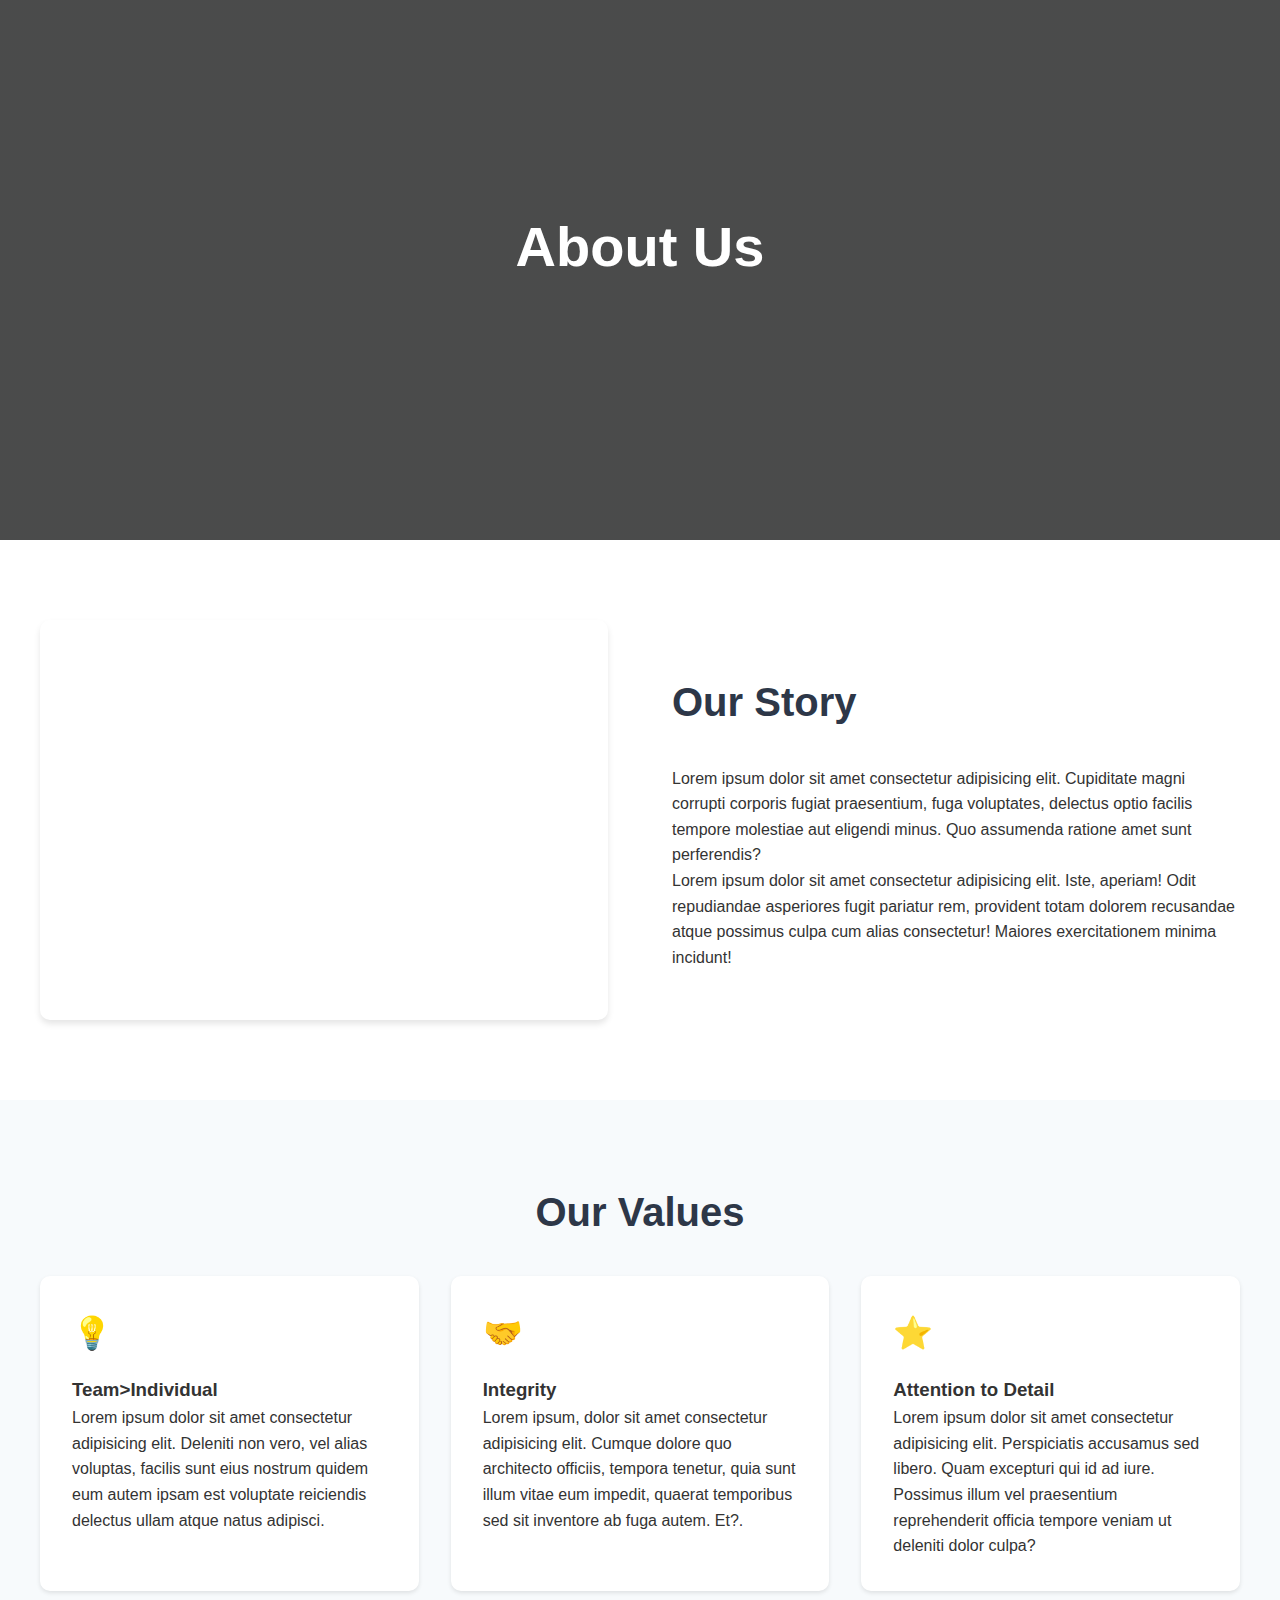
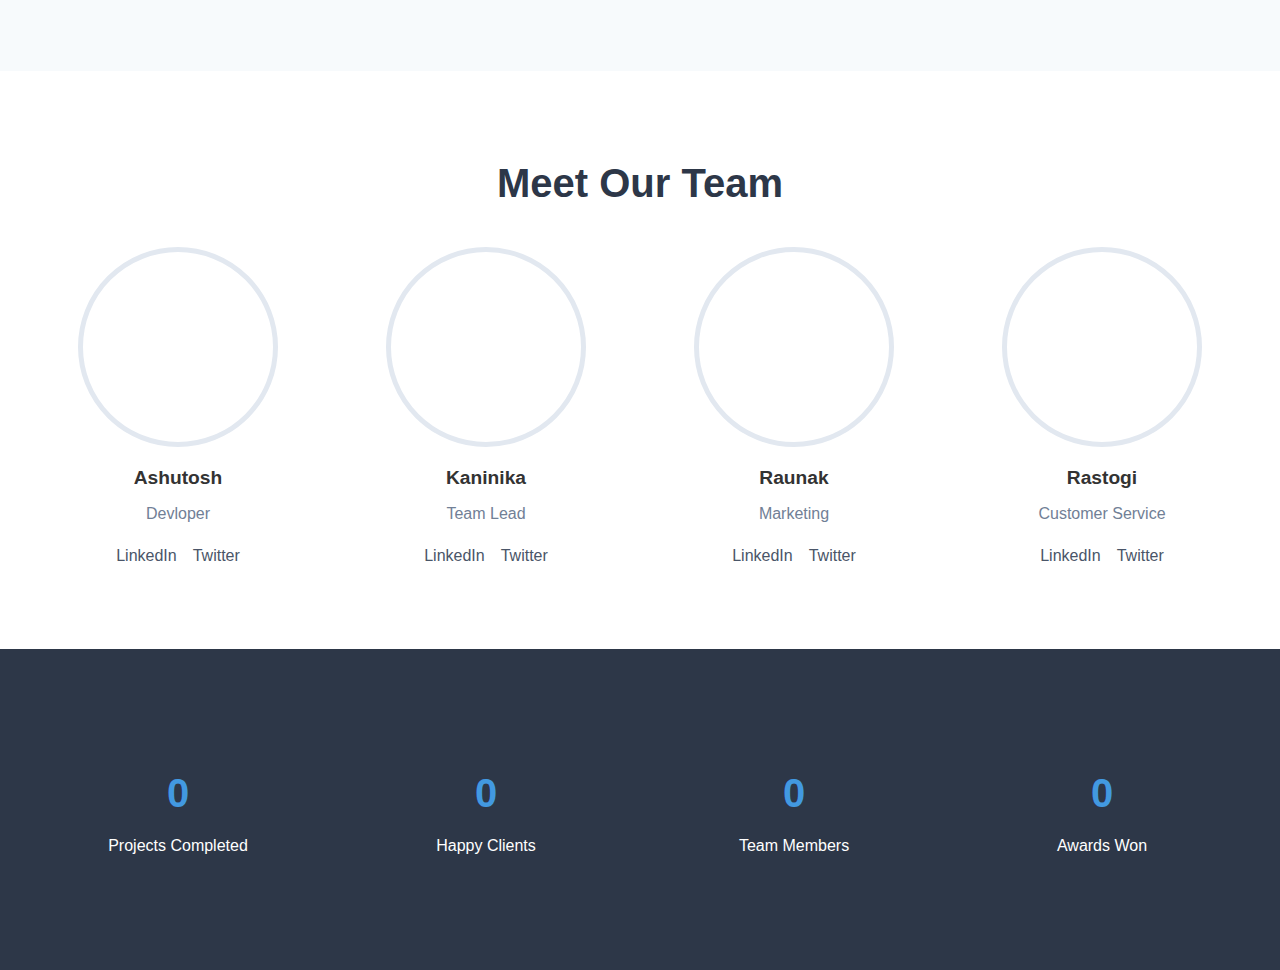
==== about.html @ 20855d67 "updated code" ====
<html lang="en">
<head>
    <meta charset="UTF-8">
    <meta name="viewport" content="width=device-width, initial-scale=1.0">
    <title>About Us</title>
    <style>
        * {
            margin: 0;
            padding: 0;
            box-sizing: border-box;
            font-family: 'Arial', sans-serif;
        }

        body {
            line-height: 1.6;
            color: #333;
            background-color: #f9fafb;
        }

        .hero {
            background: linear-gradient(rgba(0, 0, 0, 0.7), rgba(0, 0, 0, 0.7)),
                        url('/api/placeholder/1920/600');
            background-size: cover;
            background-position: center;
            height: 60vh;
            display: flex;
            align-items: center;
            justify-content: center;
            text-align: center;
            color: white;
            padding: 2rem;
        }

        .hero-content h1 {
            font-size: 3.5rem;
            margin-bottom: 1rem;
            animation: fadeInUp 1s ease;
        }

        .hero-content p {
            font-size: 1.2rem;
            max-width: 600px;
            margin: 0 auto;
            animation: fadeInUp 1s ease 0.2s;
            opacity: 0;
            animation-fill-mode: forwards;
        }

        .section {
            padding: 5rem 2rem;
        }

        .container {
            max-width: 1200px;
            margin: 0 auto;
        }

        .story-section {
            background: white;
        }

        .story-grid {
            display: grid;
            grid-template-columns: 1fr 1fr;
            gap: 4rem;
            align-items: center;
        }

        .story-image {
            width: 100%;
            height: 400px;
            background: url('/api/placeholder/600/400');
            background-size: cover;
            border-radius: 10px;
            box-shadow: 0 4px 6px rgba(0, 0, 0, 0.1);
        }

        .section-title {
            font-size: 2.5rem;
            margin-bottom: 2rem;
            color: #2d3748;
        }

        .values-section {
            background-color: #f7fafc;
        }

        .values-grid {
            display: grid;
            grid-template-columns: repeat(auto-fit, minmax(250px, 1fr));
            gap: 2rem;
        }

        .value-card {
            background: white;
            padding: 2rem;
            border-radius: 10px;
            box-shadow: 0 2px 4px rgba(0, 0, 0, 0.1);
            transition: transform 0.3s ease;
        }

        .value-card:hover {
            transform: translateY(-5px);
        }

        .value-icon {
            font-size: 2rem;
            margin-bottom: 1rem;
            color: #4299e1;
        }

        .team-section {
            background: white;
        }

        .team-grid {
            display: grid;
            grid-template-columns: repeat(auto-fit, minmax(250px, 1fr));
            gap: 2rem;
        }

        .team-member {
            text-align: center;
            transition: transform 0.3s ease;
        }

        .team-member:hover {
            transform: translateY(-5px);
        }

        .member-image {
            width: 200px;
            height: 200px;
            border-radius: 50%;
            margin: 0 auto 1rem;
            background: url('/api/placeholder/200/200');
            background-size: cover;
            border: 5px solid #e2e8f0;
        }

        .member-name {
            font-size: 1.2rem;
            font-weight: bold;
            margin-bottom: 0.5rem;
        }

        .member-role {
            color: #718096;
            margin-bottom: 1rem;
        }

        .social-links {
            display: flex;
            justify-content: center;
            gap: 1rem;
        }

        .social-link {
            color: #4a5568;
            text-decoration: none;
            transition: color 0.3s ease;
        }

        .social-link:hover {
            color: #4299e1;
        }

        .stats-section {
            background-color: #2d3748;
            color: white;
            text-align: center;
        }

        .stats-grid {
            display: grid;
            grid-template-columns: repeat(auto-fit, minmax(200px, 1fr));
            gap: 2rem;
        }

        .stat-item {
            padding: 2rem;
        }

        .stat-number {
            font-size: 2.5rem;
            font-weight: bold;
            margin-bottom: 0.5rem;
            color: #4299e1;
        }

        @keyframes fadeInUp {
            from {
                opacity: 0;
                transform: translateY(20px);
            }
            to {
                opacity: 1;
                transform: translateY(0);
            }
        }

        @media (max-width: 768px) {
            .story-grid {
                grid-template-columns: 1fr;
            }

            .hero-content h1 {
                font-size: 2.5rem;
            }

            .section {
                padding: 3rem 1rem;
            }
        }
    </style>
</head>
<body>
    <section class="hero">
        <div class="hero-content">
            <h1>About Us</h1>
            <p>Enhancing India's Sports Potential</p>
        </div>
    </section>

    <section class="section story-section">
        <div class="container story-grid">
            <div class="story-image"></div>
            <div class="story-content">
                <h2 class="section-title">Our Story</h2>
                <p>Lorem ipsum dolor sit amet consectetur adipisicing elit. Cupiditate magni corrupti corporis fugiat praesentium, fuga voluptates, delectus optio facilis tempore molestiae aut eligendi minus. Quo assumenda ratione amet sunt perferendis?</p>
                <p>Lorem ipsum dolor sit amet consectetur adipisicing elit. Iste, aperiam! Odit repudiandae asperiores fugit pariatur rem, provident totam dolorem recusandae atque possimus culpa cum alias consectetur! Maiores exercitationem minima incidunt!</p>
            </div>
        </div>
    </section>

    <section class="section values-section">
        <div class="container">
            <h2 class="section-title" style="text-align: center;">Our Values</h2>
            <div class="values-grid">
                <div class="value-card">
                    <div class="value-icon">💡</div>
                    <h3>Team>Individual</h3>
                    <p>Lorem ipsum dolor sit amet consectetur adipisicing elit. Deleniti non vero, vel alias voluptas, facilis sunt eius nostrum quidem eum autem ipsam est voluptate reiciendis delectus ullam atque natus adipisci.</p>
                </div>
                <div class="value-card">
                    <div class="value-icon">🤝</div>
                    <h3>Integrity</h3>
                    <p>Lorem ipsum, dolor sit amet consectetur adipisicing elit. Cumque dolore quo architecto officiis, tempora tenetur, quia sunt illum vitae eum impedit, quaerat temporibus sed sit inventore ab fuga autem. Et?.</p>
                </div>
                <div class="value-card">
                    <div class="value-icon">⭐</div>
                    <h3>Attention to Detail</h3>
                    <p>Lorem ipsum dolor sit amet consectetur adipisicing elit. Perspiciatis accusamus sed libero. Quam excepturi qui id ad iure. Possimus illum vel praesentium reprehenderit officia tempore veniam ut deleniti dolor culpa?</p>
                </div>
            </div>
        </div>
    </section>

    <section class="section team-section">
        <div class="container">
            <h2 class="section-title" style="text-align: center;">Meet Our Team</h2>
            <div class="team-grid">
                <div class="team-member">
                    <div class="member-image"></div>
                    <h3 class="member-name">Ashutosh</h3>
                    <p class="member-role">Devloper</p>
                    <div class="social-links">
                        <a href="#" class="social-link">LinkedIn</a>
                        <a href="#" class="social-link">Twitter</a>
                    </div>
                </div>
                <div class="team-member">
                    <div class="member-image"></div>
                    <h3 class="member-name">Kaninika</h3>
                    <p class="member-role">Team Lead</p>
                    <div class="social-links">
                        <a href="#" class="social-link">LinkedIn</a>
                        <a href="#" class="social-link">Twitter</a>
                    </div>
                </div>
                <div class="team-member">
                    <div class="member-image"></div>
                    <h3 class="member-name">Raunak</h3>
                    <p class="member-role">Marketing</p>
                    <div class="social-links">
                        <a href="#" class="social-link">LinkedIn</a>
                        <a href="#" class="social-link">Twitter</a>
                    </div>
                </div>
                <div class="team-member">
                    <div class="member-image"></div>
                    <h3 class="member-name">Rastogi</h3>
                    <p class="member-role">Customer Service</p>
                    <div class="social-links">
                        <a href="#" class="social-link">LinkedIn</a>
                        <a href="#" class="social-link">Twitter</a>
                    </div>
                </div>
            </div>
        </div>
    </section>

    <section class="section stats-section">
        <div class="container">
            <div class="stats-grid">
                <div class="stat-item">
                    <div class="stat-number" id="projectsCount">0</div>
                    <p>Projects Completed</p>
                </div>
                <div class="stat-item">
                    <div class="stat-number" id="clientsCount">0</div>
                    <p>Happy Clients</p>
                </div>
                <div class="stat-item">
                    <div class="stat-number" id="teamCount">0</div>
                    <p>Team Members</p>
                </div>
                <div class="stat-item">
                    <div class="stat-number" id="awardsCount">0</div>
                    <p>Awards Won</p>
                </div>
            </div>
        </div>
    </section>

    <script>
        // Animate numbers when in viewport
        function animateValue(id, start, end, duration) {
            const obj = document.getElementById(id);
            let startTimestamp = null;
            
            const step = (timestamp) => {
                if (!startTimestamp) startTimestamp = timestamp;
                const progress = Math.min((timestamp - startTimestamp) / duration, 1);
                obj.innerHTML = Math.floor(progress * (end - start) + start);
                if (progress < 1) {
                    window.requestAnimationFrame(step);
                }
            };
            
            window.requestAnimationFrame(step);
        }

        // Intersection Observer for stats animation
        const observer = new IntersectionObserver((entries) => {
            entries.forEach(entry => {
                if (entry.isIntersecting) {
                    animateValue('projectsCount', 0, 500, 2000);
                    animateValue('clientsCount', 0, 200, 2000);
                    animateValue('teamCount', 0, 50, 2000);
                    animateValue('awardsCount', 0, 25, 2000);
                    observer.unobserve(entry.target);
                }
            });
        }, { threshold: 0.5 });

        observer.observe(document.querySelector('.stats-section'));
    </script>
</body>
</html>
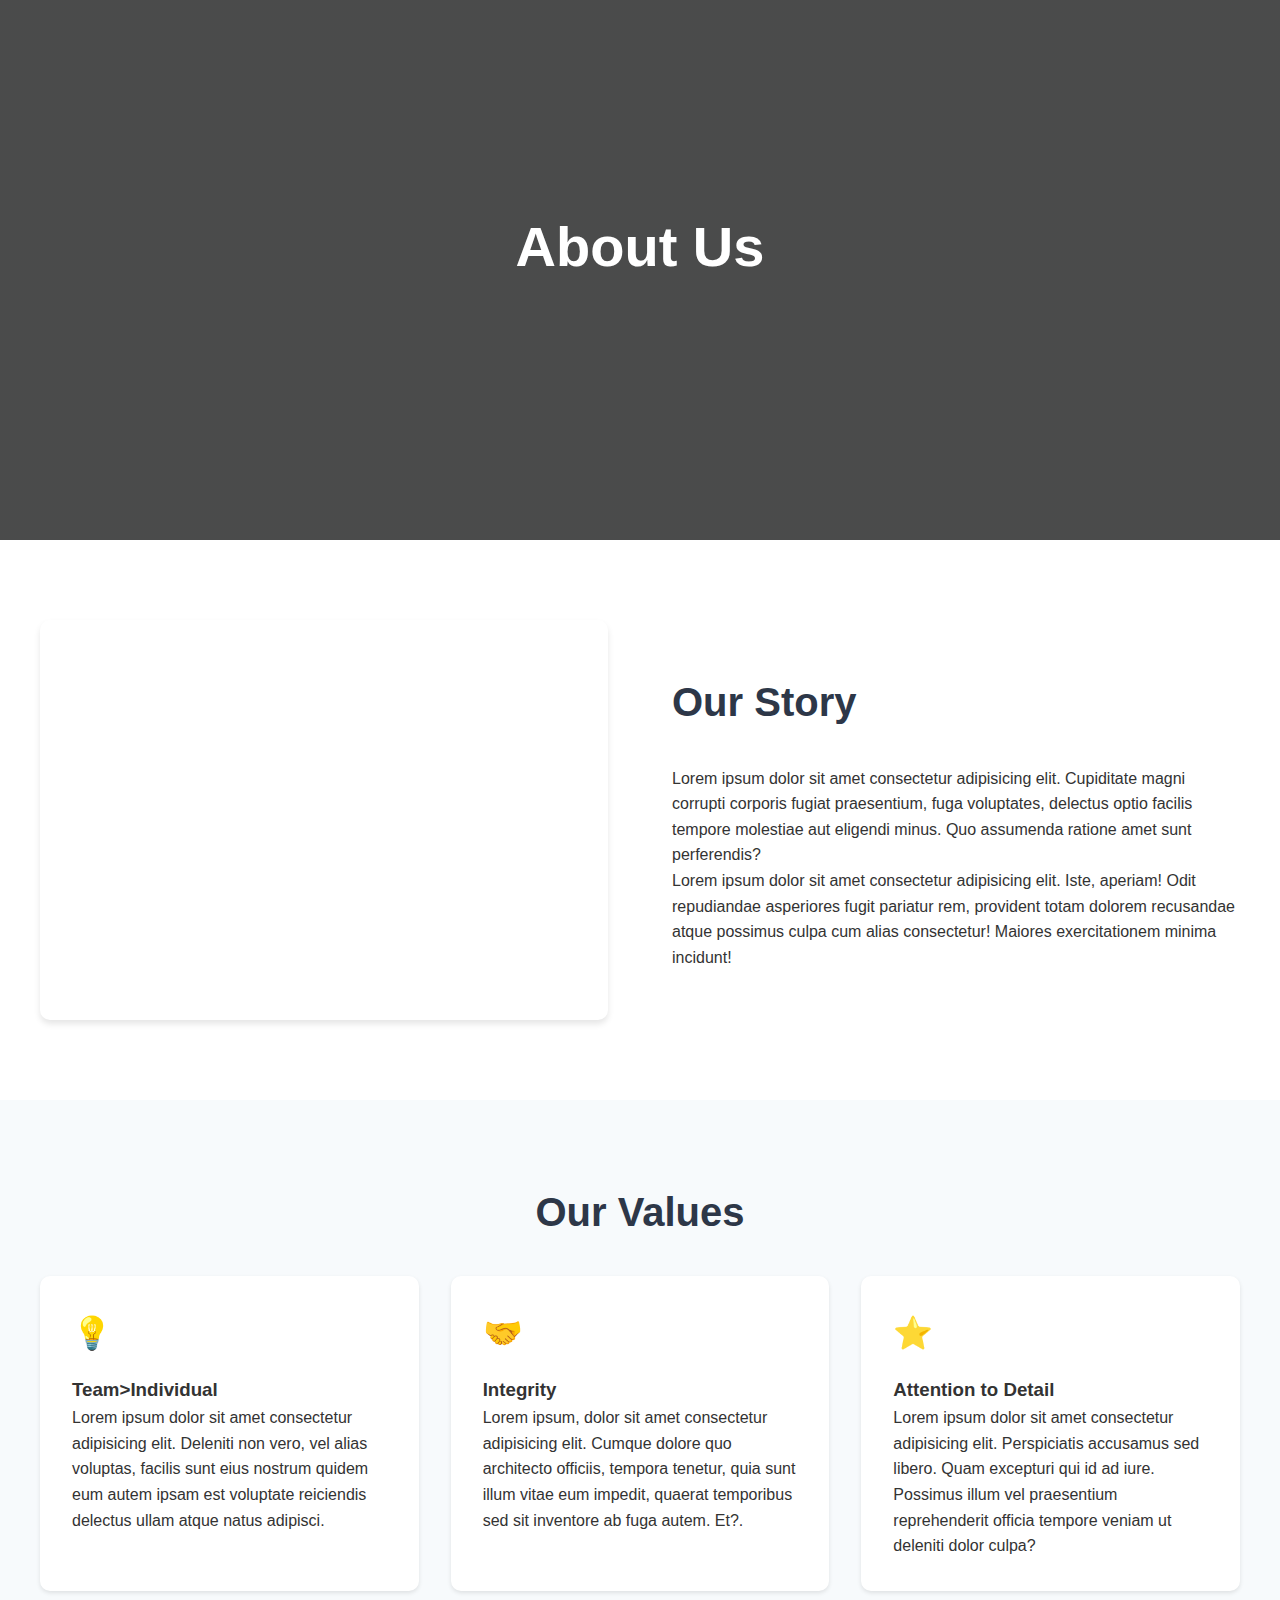
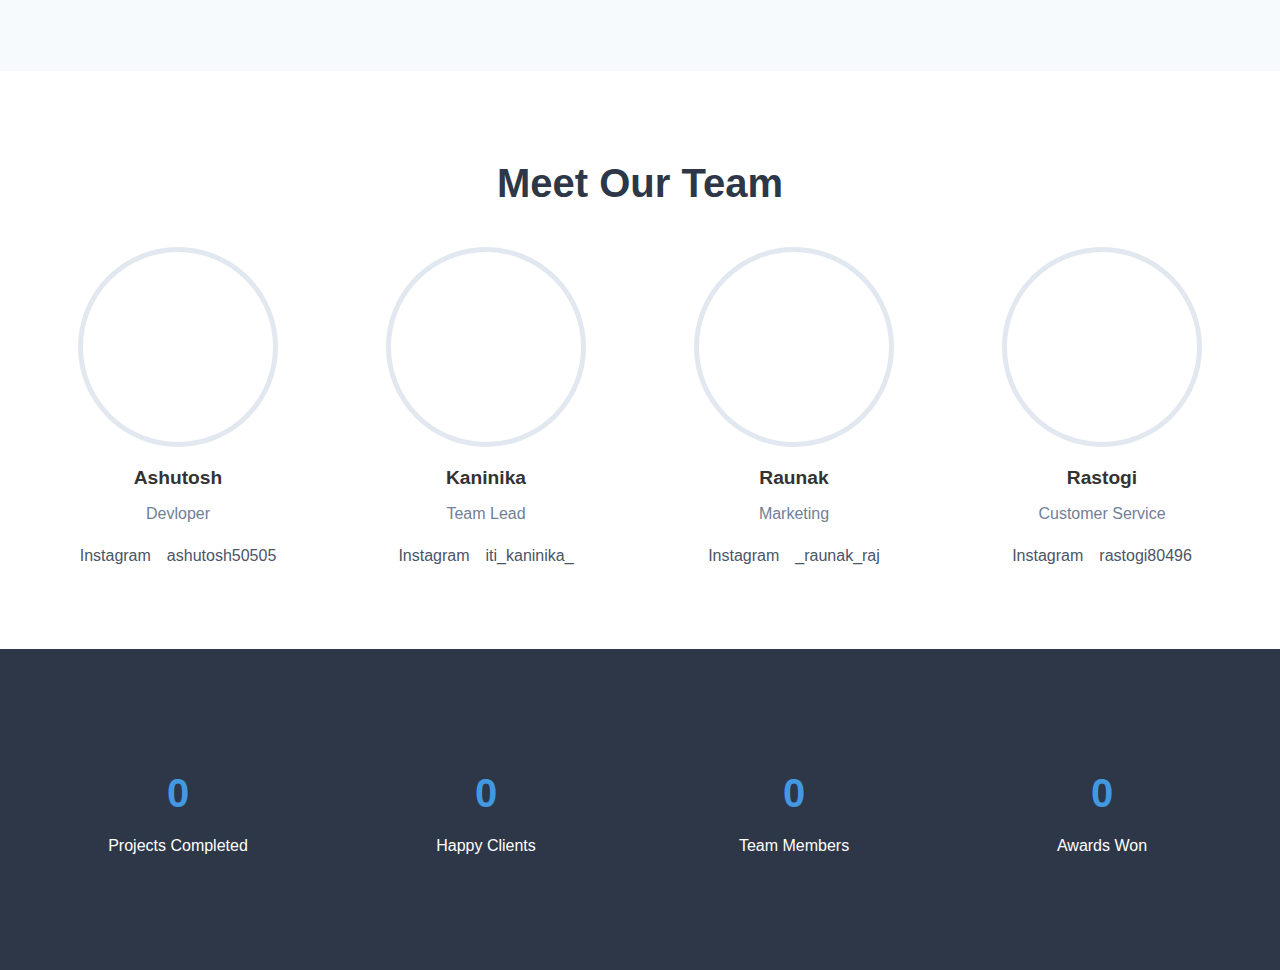
==== commit d2774453: "updated-1" ====
--- a/about.html
+++ b/about.html
@@ -265,8 +265,8 @@
                     <h3 class="member-name">Ashutosh</h3>
                     <p class="member-role">Devloper</p>
                     <div class="social-links">
-                        <a href="#" class="social-link">LinkedIn</a>
-                        <a href="#" class="social-link">Twitter</a>
+                        <a href="#" class="social-link">Instagram</a>
+                        <a href="https://www.instagram.com/ashutosh50505?igsh=eGV4NXp1NWt3NWFn" class="social-link">ashutosh50505</a>
                     </div>
                 </div>
                 <div class="team-member">
@@ -274,8 +274,8 @@
                     <h3 class="member-name">Kaninika</h3>
                     <p class="member-role">Team Lead</p>
                     <div class="social-links">
-                        <a href="#" class="social-link">LinkedIn</a>
-                        <a href="#" class="social-link">Twitter</a>
+                        <a href="#" class="social-link">Instagram</a>
+                        <a href="https://www.instagram.com/iti_kaninika_?igsh=MWswMm5ueGJlejlr" class="social-link">iti_kaninika_</a>
                     </div>
                 </div>
                 <div class="team-member">
@@ -283,8 +283,8 @@
                     <h3 class="member-name">Raunak</h3>
                     <p class="member-role">Marketing</p>
                     <div class="social-links">
-                        <a href="#" class="social-link">LinkedIn</a>
-                        <a href="#" class="social-link">Twitter</a>
+                        <a href="#" class="social-link">Instagram</a>
+                        <a href="https://www.instagram.com/_raunak_raj?igsh=MW9sNGp1bDI0NnR1dg==" class="social-link">_raunak_raj</a>
                     </div>
                 </div>
                 <div class="team-member">
@@ -292,8 +292,8 @@
                     <h3 class="member-name">Rastogi</h3>
                     <p class="member-role">Customer Service</p>
                     <div class="social-links">
-                        <a href="#" class="social-link">LinkedIn</a>
-                        <a href="#" class="social-link">Twitter</a>
+                        <a href="#" class="social-link">Instagram</a>
+                        <a href="https://www.instagram.com/rastogi80496/?next=%2F&hl=en" class="social-link">rastogi80496</a>
                     </div>
                 </div>
             </div>
